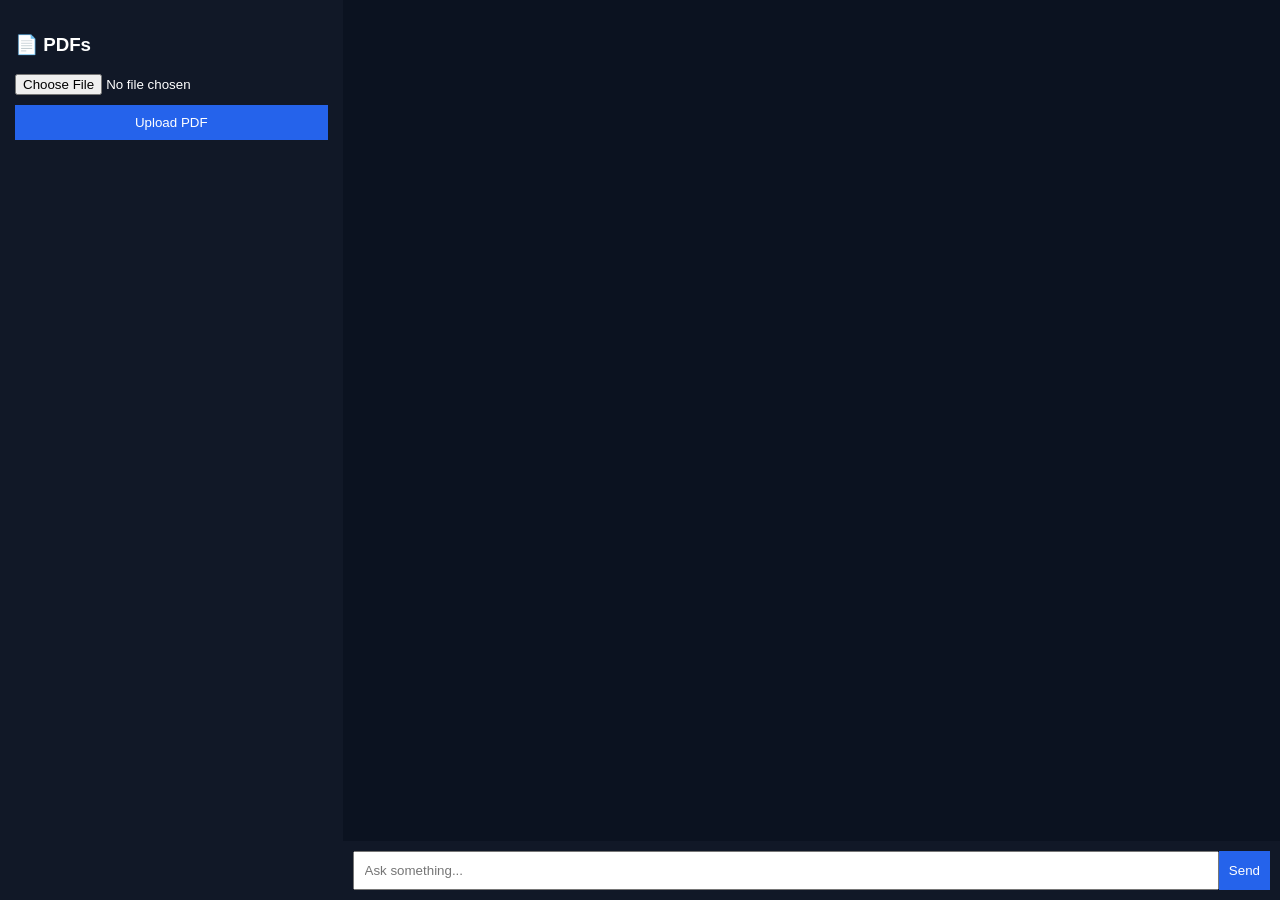
==== backend/frontend/index.html @ 2a65c9d6 "serve frontend" ====
<!DOCTYPE html>
<html>
<head>
    <title>AI Research Assistant</title>

    <style>
        body {
            margin: 0;
            font-family: Arial;
            background: #0b1220;
            color: white;
        }

        /* LAYOUT */
        #app {
            display: flex;
            height: 100vh;
        }

        /* SIDEBAR */
        #sidebar {
            width: 25%;
            background: #111827;
            padding: 15px;
            display: flex;
            flex-direction: column;
        }

        #pdfList {
            flex: 1;
            margin-top: 10px;
            overflow-y: auto;
        }

        .pdf-item {
            padding: 10px;
            background: #1f2937;
            margin-bottom: 8px;
            cursor: pointer;
            border-radius: 5px;
        }

        .pdf-item:hover {
            background: #374151;
        }

        /* MAIN CHAT */
        #main {
            width: 75%;
            display: flex;
            flex-direction: column;
        }

        #chat {
            flex: 1;
            padding: 15px;
            overflow-y: auto;
        }

        .msg {
            padding: 10px;
            margin: 10px 0;
            border-radius: 10px;
        }

        .user {
            background: #1e293b;
            text-align: right;
        }

        .ai {
            background: #334155;
        }

        /* INPUT */
        #inputBox {
            display: flex;
            padding: 10px;
            background: #111827;
        }

        #question {
            flex: 1;
            padding: 10px;
        }

        button {
            padding: 10px;
            background: #2563eb;
            color: white;
            border: none;
            cursor: pointer;
        }

        /* UPLOAD */
        input[type=file] {
            margin-bottom: 10px;
        }
    </style>
</head>

<body>

<div id="app">

    <!-- SIDEBAR -->
    <div id="sidebar">

        <h3>📄 PDFs</h3>

        <input type="file" id="pdfFile">
        <button onclick="uploadPDF()">Upload PDF</button>

        <div id="pdfList"></div>

    </div>

    <!-- CHAT -->
    <div id="main">

        <div id="chat"></div>

        <div id="inputBox">
            <input id="question" placeholder="Ask something...">
            <button onclick="askQuestion()">Send</button>
        </div>

    </div>

</div>

<script src="/static/script.js"></script>

</body>
</html>
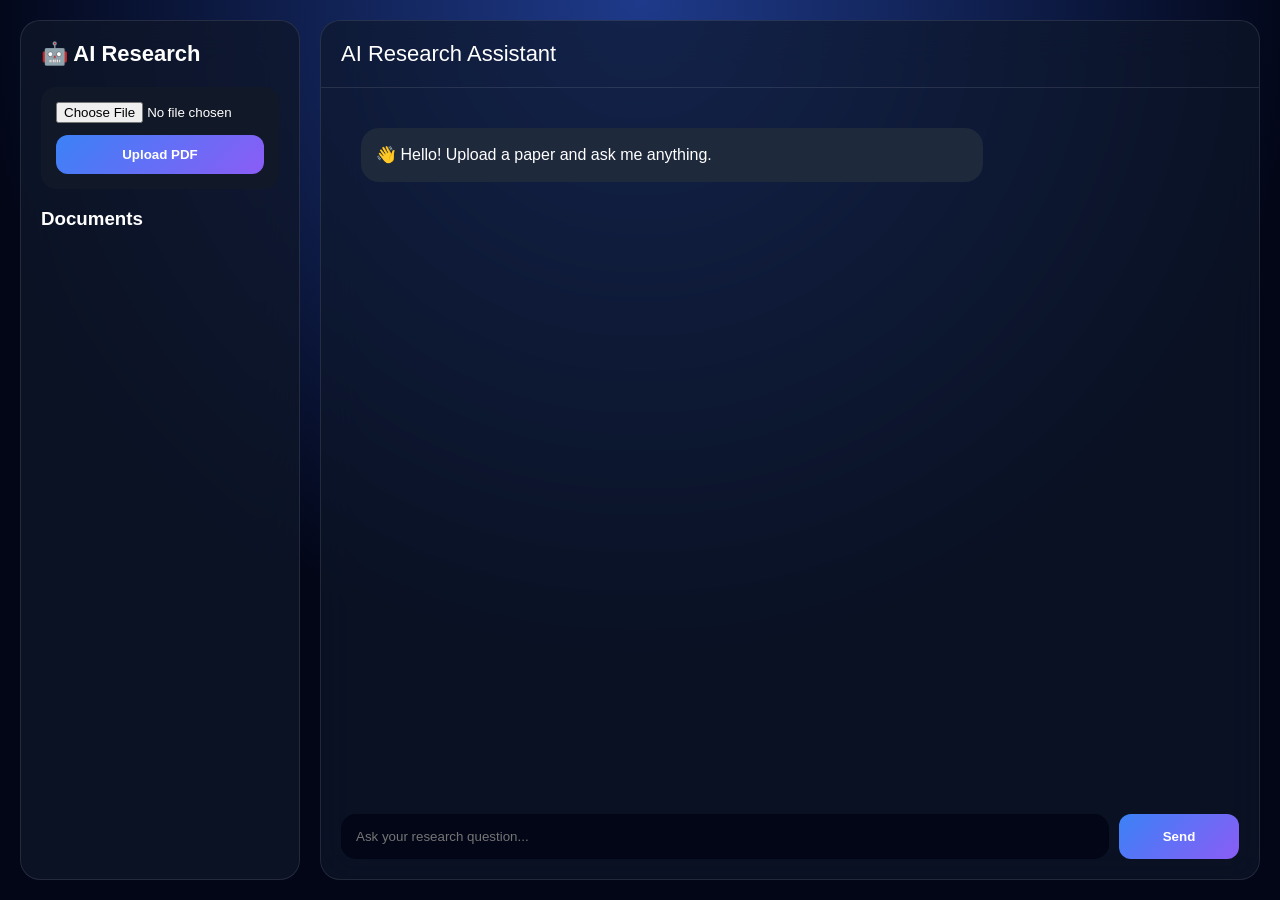
==== commit 58def8e1: "upgrade premium UI" ====
--- a/backend/frontend/index.html
+++ b/backend/frontend/index.html
@@ -1,135 +1,243 @@
 <!DOCTYPE html>
 <html>
 <head>
-    <title>AI Research Assistant</title>
-
-    <style>
-        body {
-            margin: 0;
-            font-family: Arial;
-            background: #0b1220;
-            color: white;
-        }
-
-        /* LAYOUT */
-        #app {
-            display: flex;
-            height: 100vh;
-        }
-
-        /* SIDEBAR */
-        #sidebar {
-            width: 25%;
-            background: #111827;
-            padding: 15px;
-            display: flex;
-            flex-direction: column;
-        }
-
-        #pdfList {
-            flex: 1;
-            margin-top: 10px;
-            overflow-y: auto;
-        }
-
-        .pdf-item {
-            padding: 10px;
-            background: #1f2937;
-            margin-bottom: 8px;
-            cursor: pointer;
-            border-radius: 5px;
-        }
-
-        .pdf-item:hover {
-            background: #374151;
-        }
-
-        /* MAIN CHAT */
-        #main {
-            width: 75%;
-            display: flex;
-            flex-direction: column;
-        }
-
-        #chat {
-            flex: 1;
-            padding: 15px;
-            overflow-y: auto;
-        }
-
-        .msg {
-            padding: 10px;
-            margin: 10px 0;
-            border-radius: 10px;
-        }
-
-        .user {
-            background: #1e293b;
-            text-align: right;
-        }
-
-        .ai {
-            background: #334155;
-        }
-
-        /* INPUT */
-        #inputBox {
-            display: flex;
-            padding: 10px;
-            background: #111827;
-        }
-
-        #question {
-            flex: 1;
-            padding: 10px;
-        }
-
-        button {
-            padding: 10px;
-            background: #2563eb;
-            color: white;
-            border: none;
-            cursor: pointer;
-        }
-
-        /* UPLOAD */
-        input[type=file] {
-            margin-bottom: 10px;
-        }
-    </style>
+<title>AI Research Assistant</title>
+
+<style>
+*{
+    box-sizing:border-box;
+}
+
+body{
+    margin:0;
+    font-family:Inter,Segoe UI,Arial;
+    background:
+    radial-gradient(circle at top,#1e3a8a,#020617 60%);
+    color:white;
+}
+
+#app{
+    height:100vh;
+    display:flex;
+    padding:20px;
+    gap:20px;
+}
+
+
+/* SIDEBAR */
+
+#sidebar{
+    width:280px;
+    background:rgba(15,23,42,.75);
+    backdrop-filter:blur(20px);
+    border:1px solid rgba(255,255,255,.1);
+    border-radius:20px;
+    padding:20px;
+}
+
+
+.logo{
+    font-size:22px;
+    font-weight:700;
+    margin-bottom:20px;
+}
+
+
+.upload{
+    background:#111827;
+    padding:15px;
+    border-radius:15px;
+}
+
+
+input[type=file]{
+    width:100%;
+    margin-bottom:12px;
+}
+
+
+button{
+    width:100%;
+    padding:12px;
+    border:none;
+    border-radius:12px;
+    background:linear-gradient(135deg,#3b82f6,#8b5cf6);
+    color:white;
+    cursor:pointer;
+    font-weight:600;
+}
+
+
+#pdfList{
+    margin-top:20px;
+}
+
+
+.pdf-item{
+    background:#1e293b;
+    padding:12px;
+    border-radius:12px;
+    margin-bottom:10px;
+}
+
+
+
+/* CHAT */
+
+
+#main{
+    flex:1;
+    display:flex;
+    flex-direction:column;
+    background:rgba(15,23,42,.65);
+    backdrop-filter:blur(20px);
+    border-radius:20px;
+    border:1px solid rgba(255,255,255,.1);
+}
+
+
+.header{
+    padding:20px;
+    font-size:22px;
+    border-bottom:1px solid rgba(255,255,255,.1);
+}
+
+
+#chat{
+    flex:1;
+    padding:25px;
+    overflow:auto;
+}
+
+
+.msg{
+    max-width:70%;
+    padding:15px;
+    margin:15px;
+    border-radius:18px;
+    line-height:1.5;
+}
+
+
+.user{
+    margin-left:auto;
+    background:#2563eb;
+}
+
+
+.ai{
+    background:#1e293b;
+}
+
+
+
+#inputBox{
+    display:flex;
+    padding:20px;
+    gap:10px;
+}
+
+
+#question{
+    flex:1;
+    padding:15px;
+    border-radius:15px;
+    border:none;
+    outline:none;
+    background:#020617;
+    color:white;
+}
+
+
+#inputBox button{
+    width:120px;
+}
+
+</style>
+
 </head>
 
+
 <body>
 
+
 <div id="app">
 
-    <!-- SIDEBAR -->
-    <div id="sidebar">
-
-        <h3>📄 PDFs</h3>
-
-        <input type="file" id="pdfFile">
-        <button onclick="uploadPDF()">Upload PDF</button>
-
-        <div id="pdfList"></div>
-
-    </div>
-
-    <!-- CHAT -->
-    <div id="main">
-
-        <div id="chat"></div>
-
-        <div id="inputBox">
-            <input id="question" placeholder="Ask something...">
-            <button onclick="askQuestion()">Send</button>
-        </div>
-
-    </div>
-
-</div>
+
+<div id="sidebar">
+
+<div class="logo">
+🤖 AI Research
+</div>
+
+
+<div class="upload">
+
+<input type="file" id="pdfFile">
+
+<button onclick="uploadPDF()">
+Upload PDF
+</button>
+
+</div>
+
+
+<h3>Documents</h3>
+
+<div id="pdfList"></div>
+
+
+</div>
+
+
+
+
+
+<div id="main">
+
+
+<div class="header">
+AI Research Assistant
+</div>
+
+
+<div id="chat">
+
+<div class="msg ai">
+👋 Hello! Upload a paper and ask me anything.
+</div>
+
+
+</div>
+
+
+
+<div id="inputBox">
+
+<input 
+id="question"
+placeholder="Ask your research question..."
+>
+
+
+<button onclick="askQuestion()">
+Send
+</button>
+
+
+</div>
+
+
+</div>
+
+
+
+</div>
+
+
 
 <script src="/static/script.js"></script>
+
 
 </body>
 </html>
